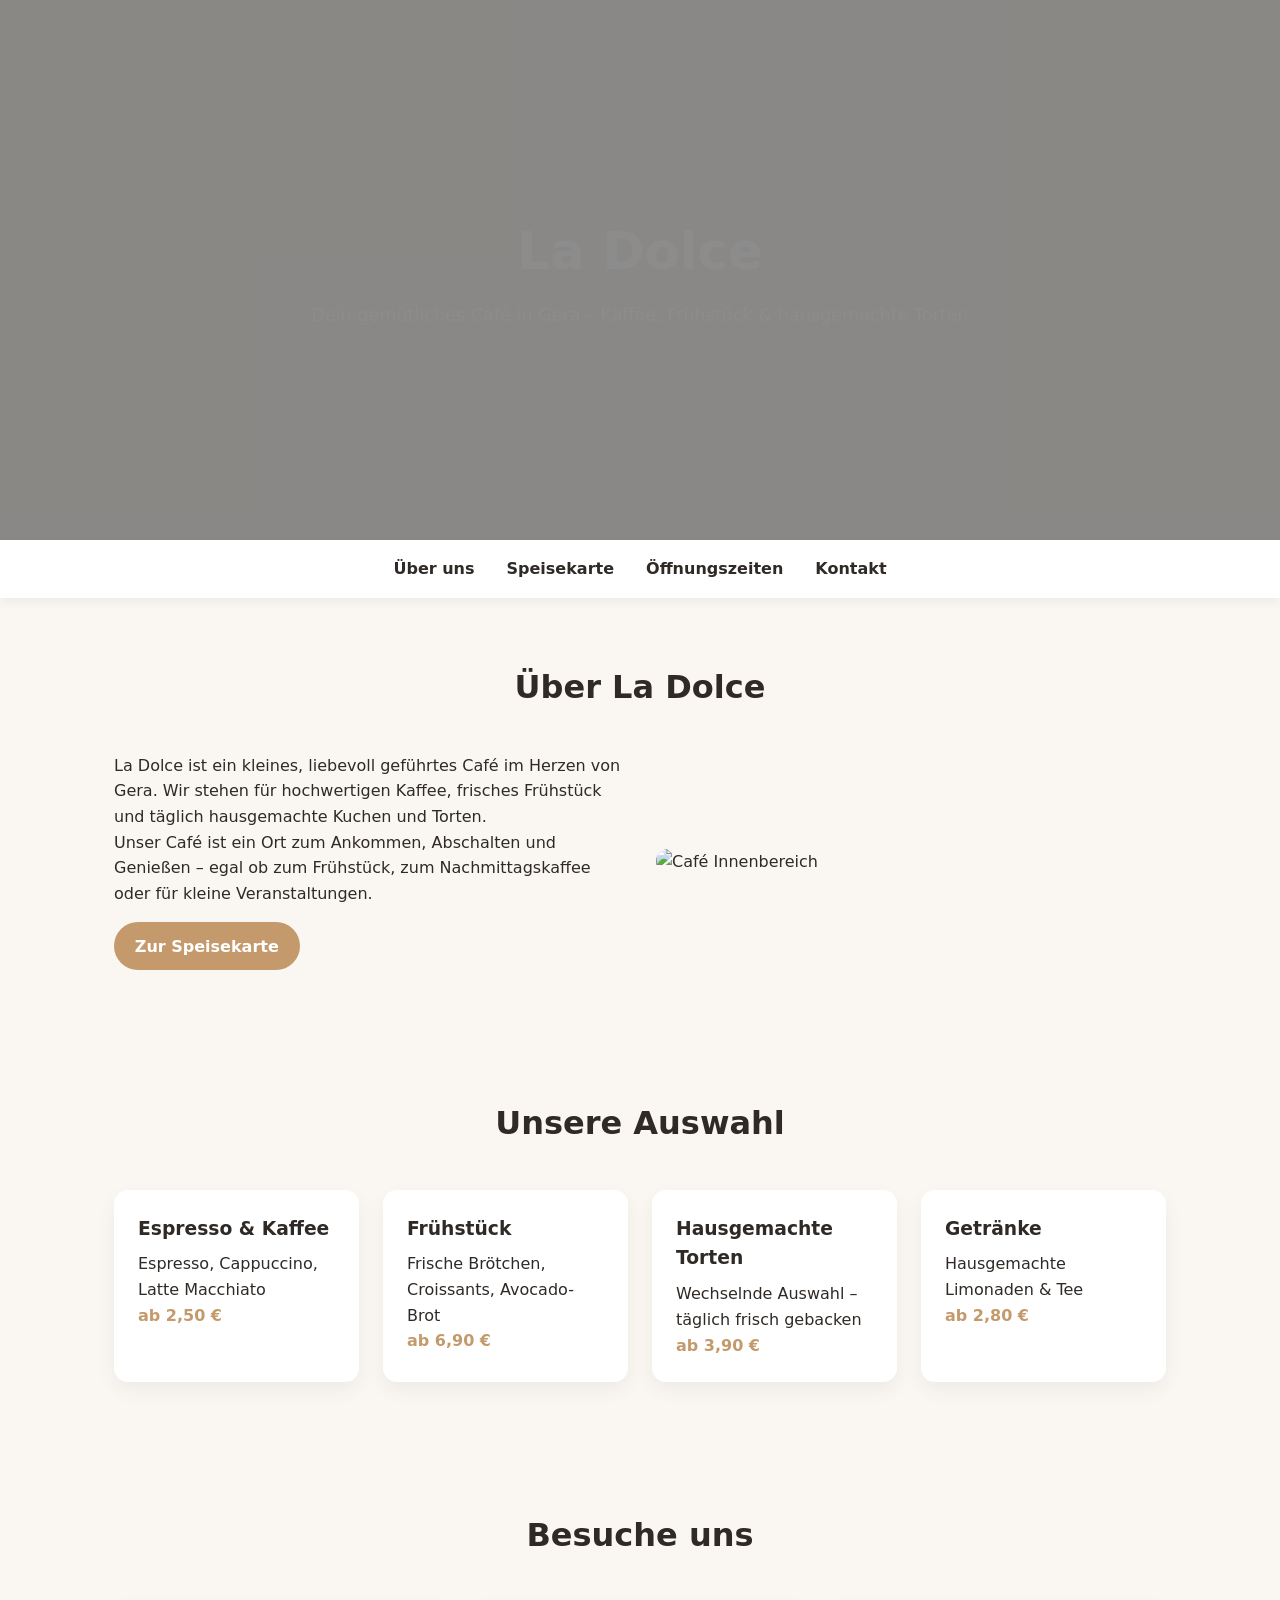
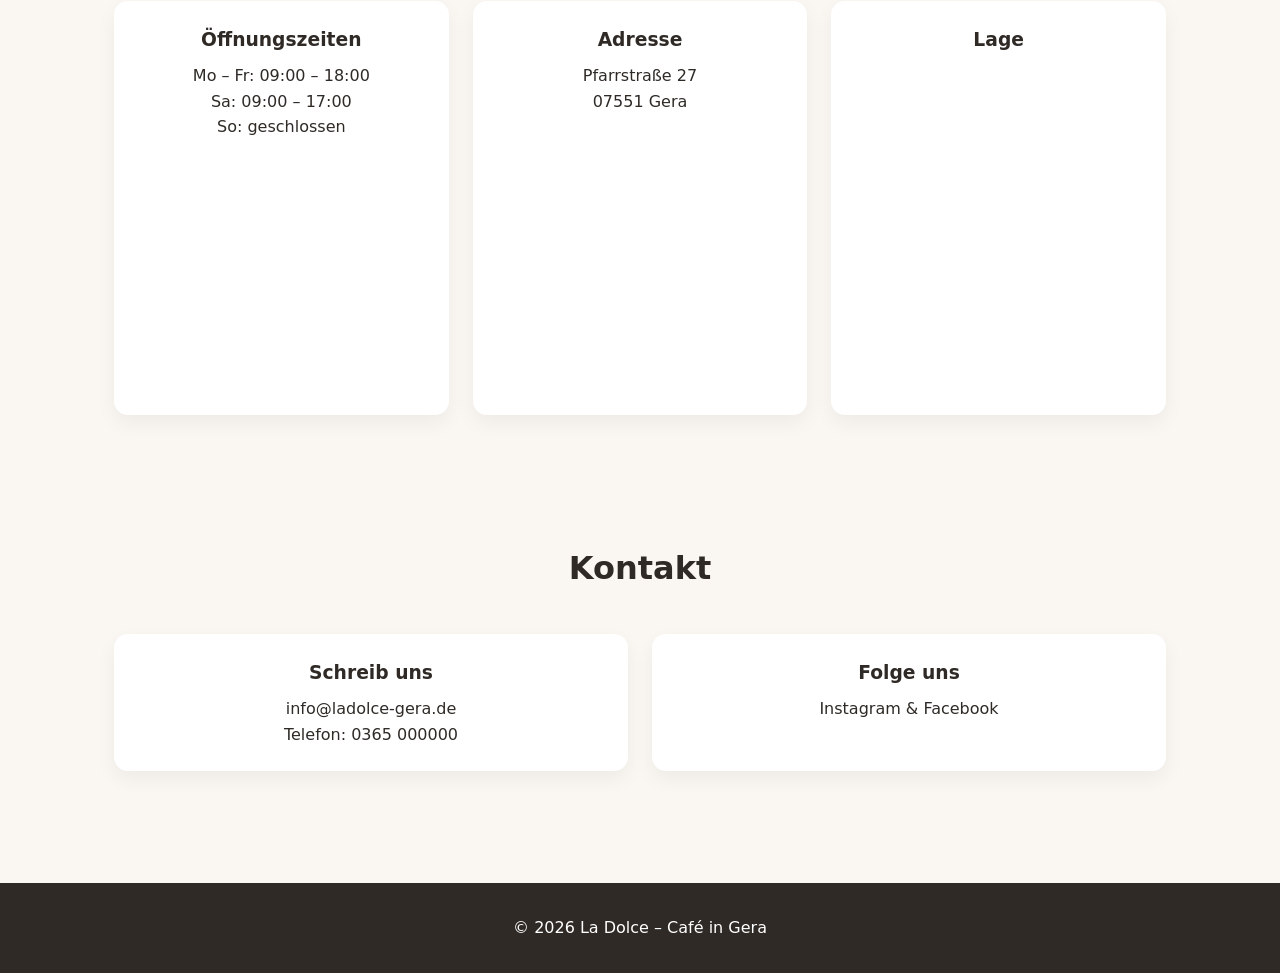
==== index.html @ e6e68c7e "Add files via upload" ====
<!DOCTYPE html><html lang="de">
<head>
  <meta charset="UTF-8" />
  <title>La Dolce – Café in Gera</title>
  <meta name="viewport" content="width=device-width, initial-scale=1" />
  <style>
    :root {
      --bg: #faf7f3;
      --accent: #c49a6c;
      --dark: #2f2a26;
      --card: #ffffff;
    }* {
  box-sizing: border-box;
  margin: 0;
  padding: 0;
  font-family: system-ui, -apple-system, BlinkMacSystemFont, "Segoe UI", Roboto, sans-serif;
}

body {
  background: var(--bg);
  color: var(--dark);
  line-height: 1.6;
}

header {
  background: url("https://images.unsplash.com/photo-1509042239860-f550ce710b93?q=80&w=1600") center / cover no-repeat;
  min-height: 60vh;
  display: flex;
  align-items: center;
  justify-content: center;
  text-align: center;
  padding: 2rem;
  position: relative;
}

header::after {
  content: "";
  position: absolute;
  inset: 0;
  background: rgba(0,0,0,0.45);
}

.hero {
  position: relative;
  color: white;
  max-width: 700px;
}

.hero h1 {
  font-size: clamp(2rem, 5vw, 3.2rem);
  margin-bottom: .5rem;
}

.hero p {
  font-size: 1.1rem;
  opacity: .95;
}

nav {
  background: #fff;
  position: sticky;
  top: 0;
  z-index: 10;
  box-shadow: 0 4px 10px rgba(0,0,0,.05);
}

nav ul {
  list-style: none;
  display: flex;
  justify-content: center;
  gap: 2rem;
  padding: 1rem;
  flex-wrap: wrap;
}

nav a {
  text-decoration: none;
  color: var(--dark);
  font-weight: 600;
}

nav a:hover {
  color: var(--accent);
}

section {
  padding: 4rem 1.5rem;
  max-width: 1100px;
  margin: auto;
}

h2 {
  text-align: center;
  margin-bottom: 2.5rem;
  font-size: 2rem;
}

.about {
  display: grid;
  grid-template-columns: repeat(auto-fit, minmax(280px, 1fr));
  gap: 2rem;
  align-items: center;
}

.about img {
  width: 100%;
  border-radius: 12px;
}

.menu-grid {
  display: grid;
  grid-template-columns: repeat(auto-fit, minmax(240px, 1fr));
  gap: 1.5rem;
}

.card {
  background: var(--card);
  border-radius: 14px;
  padding: 1.5rem;
  box-shadow: 0 8px 20px rgba(0,0,0,.05);
}

.card h3 {
  margin-bottom: .5rem;
}

.price {
  color: var(--accent);
  font-weight: 700;
}

.info-grid {
  display: grid;
  grid-template-columns: repeat(auto-fit, minmax(260px, 1fr));
  gap: 1.5rem;
  text-align: center;
}

iframe {
  width: 100%;
  height: 320px;
  border: 0;
  border-radius: 12px;
}

footer {
  background: #2f2a26;
  color: #fff;
  text-align: center;
  padding: 2rem 1rem;
  margin-top: 3rem;
}

.btn {
  display: inline-block;
  margin-top: 1rem;
  background: var(--accent);
  color: white;
  padding: .7rem 1.3rem;
  border-radius: 999px;
  text-decoration: none;
  font-weight: 600;
}

  </style>
</head>
<body><header id="home">
  <div class="hero">
    <h1>La Dolce</h1>
    <p>Dein gemütliches Café in Gera – Kaffee, Frühstück & hausgemachte Torten</p>
  </div>
</header><nav>
  <ul>
    <li><a href="#about">Über uns</a></li>
    <li><a href="#menu">Speisekarte</a></li>
    <li><a href="#info">Öffnungszeiten</a></li>
    <li><a href="#contact">Kontakt</a></li>
  </ul>
</nav><section id="about">
  <h2>Über La Dolce</h2>
  <div class="about">
    <div>
      <p>
        La Dolce ist ein kleines, liebevoll geführtes Café im Herzen von Gera.
        Wir stehen für hochwertigen Kaffee, frisches Frühstück und täglich
        hausgemachte Kuchen und Torten.
      </p>
      <p>
        Unser Café ist ein Ort zum Ankommen, Abschalten und Genießen – egal ob
        zum Frühstück, zum Nachmittagskaffee oder für kleine Veranstaltungen.
      </p>
      <a class="btn" href="#menu">Zur Speisekarte</a>
    </div>
    <img src="https://images.unsplash.com/photo-1554118811-1e0d58224f24?q=80&w=1200" alt="Café Innenbereich">
  </div>
</section><section id="menu">
  <h2>Unsere Auswahl</h2>
  <div class="menu-grid">
    <div class="card">
      <h3>Espresso & Kaffee</h3>
      <p>Espresso, Cappuccino, Latte Macchiato</p>
      <p class="price">ab 2,50 €</p>
    </div>
    <div class="card">
      <h3>Frühstück</h3>
      <p>Frische Brötchen, Croissants, Avocado-Brot</p>
      <p class="price">ab 6,90 €</p>
    </div>
    <div class="card">
      <h3>Hausgemachte Torten</h3>
      <p>Wechselnde Auswahl – täglich frisch gebacken</p>
      <p class="price">ab 3,90 €</p>
    </div>
    <div class="card">
      <h3>Getränke</h3>
      <p>Hausgemachte Limonaden & Tee</p>
      <p class="price">ab 2,80 €</p>
    </div>
  </div>
</section><section id="info">
  <h2>Besuche uns</h2>
  <div class="info-grid">
    <div class="card">
      <h3>Öffnungszeiten</h3>
      <p>Mo – Fr: 09:00 – 18:00</p>
      <p>Sa: 09:00 – 17:00</p>
      <p>So: geschlossen</p>
    </div>
    <div class="card">
      <h3>Adresse</h3>
      <p>Pfarrstraße 27<br>07551 Gera</p>
    </div>
    <div class="card">
      <h3>Lage</h3>
      <iframe loading="lazy" referrerpolicy="no-referrer-when-downgrade"
        src="https://www.google.com/maps?q=Pfarrstra%C3%9Fe%2027%2C%2007551%20Gera&output=embed"></iframe>
    </div>
  </div>
</section><section id="contact">
  <h2>Kontakt</h2>
  <div class="info-grid">
    <div class="card">
      <h3>Schreib uns</h3>
      <p>info@ladolce-gera.de</p>
      <p>Telefon: 0365 000000</p>
    </div>
    <div class="card">
      <h3>Folge uns</h3>
      <p>Instagram & Facebook</p>
    </div>
  </div>
</section><footer>
  <p>© 2026 La Dolce – Café in Gera</p>
</footer></body>
</html>
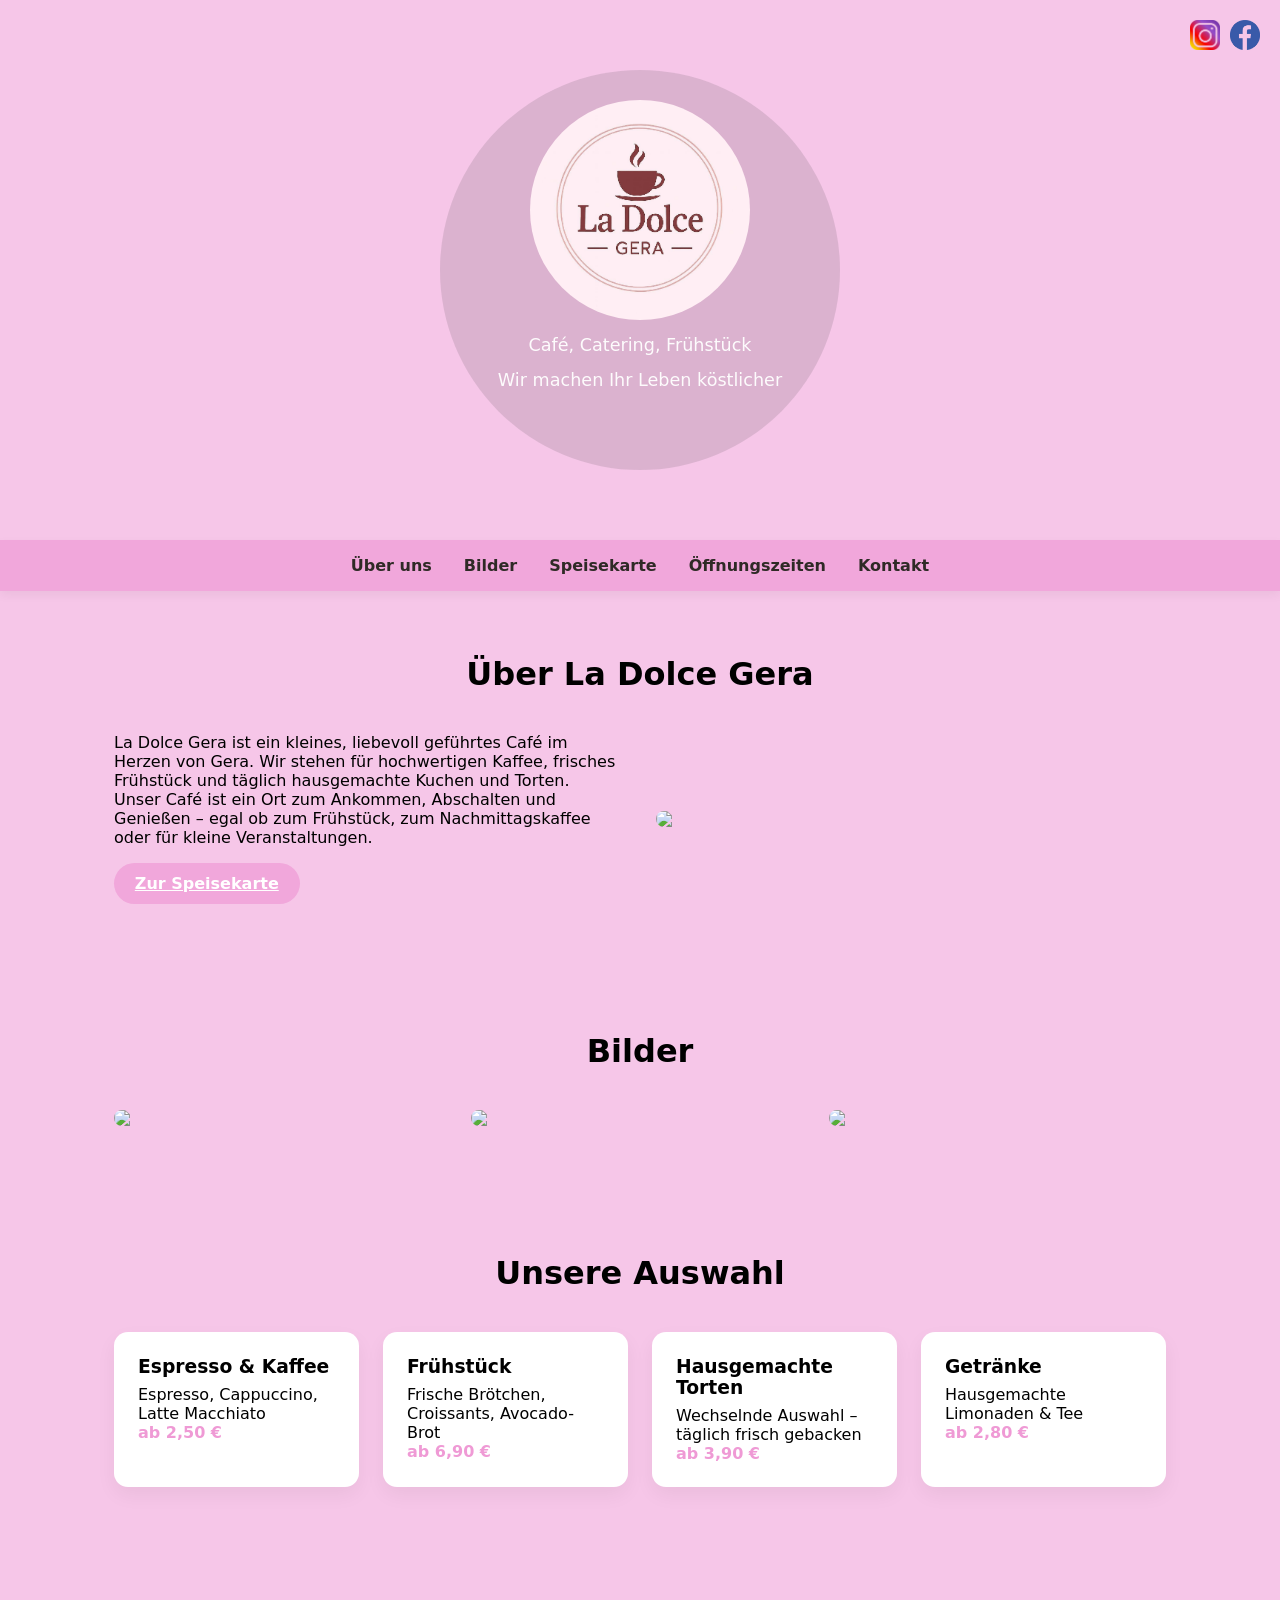
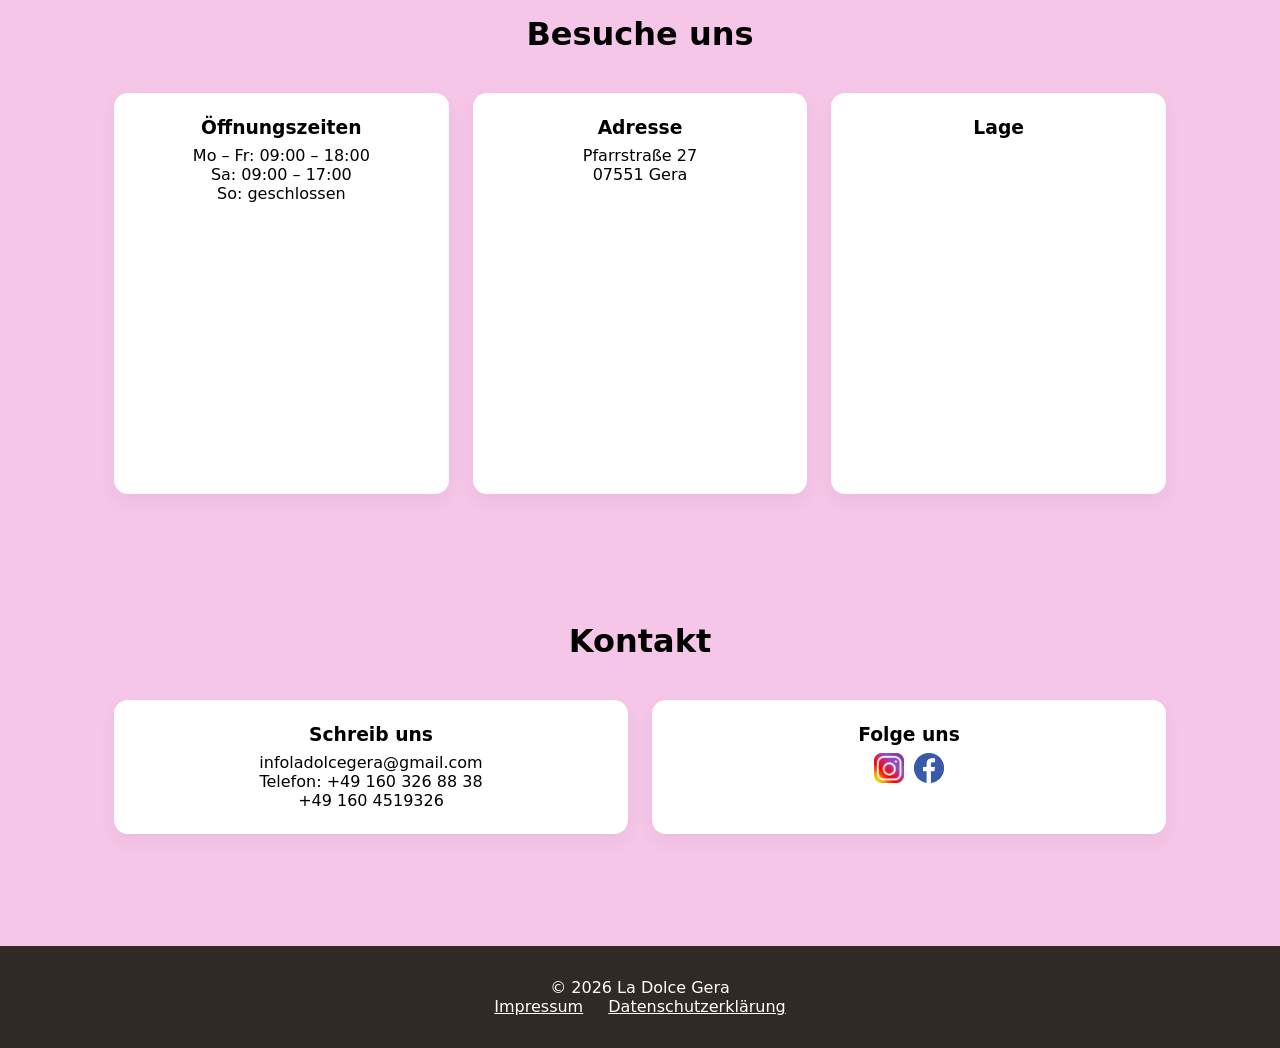
==== commit d902ec9e: "Add files via upload" ====
--- a/index.html
+++ b/index.html
@@ -1,255 +1,190 @@
-<!DOCTYPE html><html lang="de">
+<!DOCTYPE html>
+<html lang="de">
+
 <head>
-  <meta charset="UTF-8" />
-  <title>La Dolce – Café in Gera</title>
-  <meta name="viewport" content="width=device-width, initial-scale=1" />
-  <style>
-    :root {
-      --bg: #faf7f3;
-      --accent: #c49a6c;
-      --dark: #2f2a26;
-      --card: #ffffff;
-    }* {
-  box-sizing: border-box;
-  margin: 0;
-  padding: 0;
-  font-family: system-ui, -apple-system, BlinkMacSystemFont, "Segoe UI", Roboto, sans-serif;
-}
+<meta charset="UTF-8">
+<meta name="viewport" content="width=device-width, initial-scale=1">
+<title>La Dolce Gera</title>
+<link rel="stylesheet" href="style.css">
+</head>
 
-body {
-  background: var(--bg);
-  color: var(--dark);
-  line-height: 1.6;
-}
+<body>
 
-header {
-  background: url("https://images.unsplash.com/photo-1509042239860-f550ce710b93?q=80&w=1600") center / cover no-repeat;
-  min-height: 60vh;
-  display: flex;
-  align-items: center;
-  justify-content: center;
-  text-align: center;
-  padding: 2rem;
-  position: relative;
-}
+  <header>
+    <div class="Hannes">
+        <div id="icons1">
+        <a href="https://www.instagram.com/la_dolce_gera/" target="_blank">
+        <img src="insta2.png" class="socialicon">
+        </a>
 
-header::after {
-  content: "";
-  position: absolute;
-  inset: 0;
-  background: rgba(0,0,0,0.45);
-}
+        <a href="https://www.facebook.com/profile.php?id=61564311907794" target="_blank">
+        <img src="face2.png" class="socialicon">
+        </a>
+      </div>
 
-.hero {
-  position: relative;
-  color: white;
-  max-width: 700px;
-}
+      <div class="hero">
+        <img id="logo" src="logo_la_dolce1.png">
+        <p>Café, Catering, Frühstück</p>
+        <p>Wir machen Ihr Leben köstlicher</p>
+      </div>
+    </div>
 
-.hero h1 {
-  font-size: clamp(2rem, 5vw, 3.2rem);
-  margin-bottom: .5rem;
-}
+  </header>
 
-.hero p {
-  font-size: 1.1rem;
-  opacity: .95;
-}
-
-nav {
-  background: #fff;
-  position: sticky;
-  top: 0;
-  z-index: 10;
-  box-shadow: 0 4px 10px rgba(0,0,0,.05);
-}
-
-nav ul {
-  list-style: none;
-  display: flex;
-  justify-content: center;
-  gap: 2rem;
-  padding: 1rem;
-  flex-wrap: wrap;
-}
-
-nav a {
-  text-decoration: none;
-  color: var(--dark);
-  font-weight: 600;
-}
-
-nav a:hover {
-  color: var(--accent);
-}
-
-section {
-  padding: 4rem 1.5rem;
-  max-width: 1100px;
-  margin: auto;
-}
-
-h2 {
-  text-align: center;
-  margin-bottom: 2.5rem;
-  font-size: 2rem;
-}
-
-.about {
-  display: grid;
-  grid-template-columns: repeat(auto-fit, minmax(280px, 1fr));
-  gap: 2rem;
-  align-items: center;
-}
-
-.about img {
-  width: 100%;
-  border-radius: 12px;
-}
-
-.menu-grid {
-  display: grid;
-  grid-template-columns: repeat(auto-fit, minmax(240px, 1fr));
-  gap: 1.5rem;
-}
-
-.card {
-  background: var(--card);
-  border-radius: 14px;
-  padding: 1.5rem;
-  box-shadow: 0 8px 20px rgba(0,0,0,.05);
-}
-
-.card h3 {
-  margin-bottom: .5rem;
-}
-
-.price {
-  color: var(--accent);
-  font-weight: 700;
-}
-
-.info-grid {
-  display: grid;
-  grid-template-columns: repeat(auto-fit, minmax(260px, 1fr));
-  gap: 1.5rem;
-  text-align: center;
-}
-
-iframe {
-  width: 100%;
-  height: 320px;
-  border: 0;
-  border-radius: 12px;
-}
-
-footer {
-  background: #2f2a26;
-  color: #fff;
-  text-align: center;
-  padding: 2rem 1rem;
-  margin-top: 3rem;
-}
-
-.btn {
-  display: inline-block;
-  margin-top: 1rem;
-  background: var(--accent);
-  color: white;
-  padding: .7rem 1.3rem;
-  border-radius: 999px;
-  text-decoration: none;
-  font-weight: 600;
-}
-
-  </style>
-</head>
-<body><header id="home">
-  <div class="hero">
-    <h1>La Dolce</h1>
-    <p>Dein gemütliches Café in Gera – Kaffee, Frühstück & hausgemachte Torten</p>
-  </div>
-</header><nav>
-  <ul>
+  <nav>
+    <ul>
     <li><a href="#about">Über uns</a></li>
+    <li><a href="#image">Bilder</a></li>
     <li><a href="#menu">Speisekarte</a></li>
     <li><a href="#info">Öffnungszeiten</a></li>
     <li><a href="#contact">Kontakt</a></li>
-  </ul>
-</nav><section id="about">
-  <h2>Über La Dolce</h2>
-  <div class="about">
-    <div>
-      <p>
-        La Dolce ist ein kleines, liebevoll geführtes Café im Herzen von Gera.
+    </ul>
+  </nav>
+
+  <section id="about">
+
+    <h2>Über La Dolce Gera</h2>
+
+    <div class="about">
+      <div>
+        <p>
+        La Dolce Gera ist ein kleines, liebevoll geführtes Café im Herzen von Gera.
         Wir stehen für hochwertigen Kaffee, frisches Frühstück und täglich
         hausgemachte Kuchen und Torten.
-      </p>
-      <p>
+        </p>
+
+        <p>
         Unser Café ist ein Ort zum Ankommen, Abschalten und Genießen – egal ob
         zum Frühstück, zum Nachmittagskaffee oder für kleine Veranstaltungen.
-      </p>
-      <a class="btn" href="#menu">Zur Speisekarte</a>
+        </p>
+
+        <a class="btn" href="#menu">Zur Speisekarte</a>
+      </div>
+
+      <img src="https://images.unsplash.com/photo-1554118811-1e0d58224f24?q=80&w=1200">
     </div>
-    <img src="https://images.unsplash.com/photo-1554118811-1e0d58224f24?q=80&w=1200" alt="Café Innenbereich">
-  </div>
-</section><section id="menu">
-  <h2>Unsere Auswahl</h2>
-  <div class="menu-grid">
-    <div class="card">
+
+  </section>
+
+  <section id="image">
+
+    <h2>Bilder</h2>
+
+    <div>
+    <img src="https://images.unsplash.com/photo-1509042239860-f550ce710b93?q=80&w=800">
+    <img src="https://images.unsplash.com/photo-1442512595331-e89e73853f31?q=80&w=800">
+    <img src="https://images.unsplash.com/photo-1464306076886-debca5e8a6b0?q=80&w=800">
+    </div>
+
+  </section>
+
+  <section id="menu">
+
+    <h2>Unsere Auswahl</h2>
+
+    <div class="menu-grid">
+
+      <div class="card">
       <h3>Espresso & Kaffee</h3>
       <p>Espresso, Cappuccino, Latte Macchiato</p>
       <p class="price">ab 2,50 €</p>
-    </div>
-    <div class="card">
+      </div>
+
+      <div class="card">
       <h3>Frühstück</h3>
       <p>Frische Brötchen, Croissants, Avocado-Brot</p>
       <p class="price">ab 6,90 €</p>
-    </div>
-    <div class="card">
+      </div>
+
+      <div class="card">
       <h3>Hausgemachte Torten</h3>
       <p>Wechselnde Auswahl – täglich frisch gebacken</p>
       <p class="price">ab 3,90 €</p>
-    </div>
-    <div class="card">
+      </div>
+
+      <div class="card">
       <h3>Getränke</h3>
       <p>Hausgemachte Limonaden & Tee</p>
       <p class="price">ab 2,80 €</p>
+      </div>
+
     </div>
-  </div>
-</section><section id="info">
-  <h2>Besuche uns</h2>
-  <div class="info-grid">
-    <div class="card">
+
+  </section>
+
+  <section id="info">
+
+    <h2>Besuche uns</h2>
+
+    <div class="info-grid">
+
+      <div class="card">
       <h3>Öffnungszeiten</h3>
       <p>Mo – Fr: 09:00 – 18:00</p>
       <p>Sa: 09:00 – 17:00</p>
       <p>So: geschlossen</p>
-    </div>
-    <div class="card">
+      </div>
+
+      <div class="card">
       <h3>Adresse</h3>
       <p>Pfarrstraße 27<br>07551 Gera</p>
+      </div>
+
+      <div class="card">
+        <h3>Lage</h3>
+
+        <iframe loading="lazy"
+        src="https://www.google.com/maps?q=Pfarrstra%C3%9Fe%2027%2C%2007551%20Gera&output=embed">
+        </iframe>
+      </div>
+
     </div>
-    <div class="card">
-      <h3>Lage</h3>
-      <iframe loading="lazy" referrerpolicy="no-referrer-when-downgrade"
-        src="https://www.google.com/maps?q=Pfarrstra%C3%9Fe%2027%2C%2007551%20Gera&output=embed"></iframe>
+
+  </section>
+
+  <section id="contact">
+
+    <h2>Kontakt</h2>
+
+    <div class="info-grid">
+
+      <div class="card">
+      <h3>Schreib uns</h3>
+      <p>infoladolcegera@gmail.com</p>
+      <p>Telefon: +49 160 326 88 38</p>
+      <p>+49 160 4519326</p>
+      </div>
+
+      <div class="card">
+
+      <h3>Folge uns</h3>
+
+      <div id="icons2">
+
+      <a href="https://www.instagram.com/la_dolce_gera/" target="_blank">
+      <img src="insta2.png" class="socialicon">
+      </a>
+
+      <a href="https://www.facebook.com/profile.php?id=61564311907794" target="_blank">
+      <img src="face2.png" class="socialicon">
+      </a>
+
+      </div>
+
+      </div>
+
     </div>
-  </div>
-</section><section id="contact">
-  <h2>Kontakt</h2>
-  <div class="info-grid">
-    <div class="card">
-      <h3>Schreib uns</h3>
-      <p>info@ladolce-gera.de</p>
-      <p>Telefon: 0365 000000</p>
-    </div>
-    <div class="card">
-      <h3>Folge uns</h3>
-      <p>Instagram & Facebook</p>
-    </div>
-  </div>
-</section><footer>
-  <p>© 2026 La Dolce – Café in Gera</p>
-</footer></body>
+
+  </section>
+
+  <footer>
+
+    <p>© 2026 La Dolce Gera</p>
+
+    <a href="impressum.html">Impressum</a>
+    <a href="datenschutz.html">Datenschutzerklärung</a>
+
+  </footer>
+
+</body>
 </html>
--- a/style.css
+++ b/style.css
@@ -0,0 +1,277 @@
+:root{
+    --bg: hsl(318, 73%, 82%);
+    --accent:hsl(318, 73%, 77%);
+    --dark:#2f2a26;
+    --card:#ffffff;
+}
+
+*{
+    box-sizing: border-box;
+    margin: 0;
+    padding: 0;
+    font-family: system-ui, -apple-system, BlinkMacSystemFont,
+    "Segoe UI", Roboto, sans-serif;
+}
+
+body{
+  width: 100%;
+  background-color: hsl(318, 73%, 87%);
+}
+
+.Hannes{
+  background-color: rgba(66, 66, 66, 0.144);
+  border-radius: 50%;
+  width: 400px;
+  height: 400px;
+  padding: 30px;
+}
+/* Logo */
+
+#logo{
+  width: clamp(120px,20vw,220px);
+  border-radius: 50%;
+}
+
+/* Header */
+
+header{
+  background: url("https://images.unsplash.com/photo-1509042239860-f550ce710b93?q=80&w=1600") center / cover no-repeat;
+  min-height: 60vh;
+  display:flex;
+  align-items:center;
+  justify-content:center;
+  text-align:center;
+  padding:2rem;
+  position:relative;
+}
+
+.hero{
+  position:relative;
+  color:white;
+  max-width:700px;
+  display:flex;
+  flex-direction:column;
+  gap:15px;
+  align-items:center;
+}
+
+.hero h1{
+  font-size:clamp(2rem,5vw,3.2rem);
+}
+
+.hero p{
+  font-size:1.1rem;
+  opacity:.95;
+}
+
+/* Social Icons */
+
+.socialicon{
+  height:30px;
+  width:30px;
+}
+
+#icons1{
+  position:absolute;
+  top:20px;
+  right:20px;
+  display:flex;
+  gap:10px;
+}
+
+#icons2{
+  display:flex;
+  justify-content:center;
+  gap:10px;
+}
+
+.socialicon:hover{
+  transform:scale(1.15);
+}
+
+/* Navigation */
+
+nav{
+  background:hsl(318, 73%, 80%);
+  position:sticky;
+  top:0;
+  z-index:10;
+  box-shadow:0 4px 10px rgba(0,0,0,.05);
+}
+
+nav ul{
+  list-style:none;
+  display:flex;
+  justify-content:center;
+  gap:2rem;
+  padding:1rem;
+  flex-wrap:wrap;
+}
+
+nav a{
+  text-decoration:none;
+  color:var(--dark);
+  font-weight:600;
+}
+
+nav a:hover{
+  color:#fff;
+  text-decoration:underline;
+}
+
+/* Sections */
+
+section{
+  padding:4rem 1.5rem;
+  max-width:1100px;
+  margin:auto;
+}
+
+h2{
+  text-align:center;
+  margin-bottom:2.5rem;
+  font-size:2rem;
+}
+
+/* About */
+
+.about{
+  display:grid;
+  grid-template-columns:repeat(auto-fit,minmax(280px,1fr));
+  gap:2rem;
+  align-items:center;
+}
+
+.about img{
+  width:100%;
+  border-radius:12px;
+}
+
+/* Images */
+
+#image div{
+  display:grid;
+  grid-template-columns:repeat(auto-fit,minmax(220px,1fr));
+  gap:20px;
+}
+
+#image img{
+  width:100%;
+  border-radius:10px;
+}
+
+/* Menu */
+
+.menu-grid{
+  display:grid;
+  grid-template-columns:repeat(auto-fit,minmax(240px,1fr));
+  gap:1.5rem;
+}
+
+.card{
+  background:var(--card);
+  border-radius:14px;
+  padding:1.5rem;
+  box-shadow:0 8px 20px rgba(0,0,0,.05);
+}
+
+.card h3{
+  margin-bottom:.5rem;
+}
+
+.price{
+  color:var(--accent);
+  font-weight:700;
+}
+
+/* Info */
+
+.info-grid{
+  display:grid;
+  grid-template-columns:repeat(auto-fit,minmax(260px,1fr));
+  gap:1.5rem;
+  text-align:center;
+}
+
+iframe{
+  width:100%;
+  height:320px;
+  border:0;
+  border-radius:12px;
+}
+
+/* Button */
+
+.btn{
+  display:inline-block;
+  margin-top:1rem;
+  background-color:hsl(318, 73%, 80%);
+  color:white;
+  padding:.7rem 1.3rem;
+  border-radius:999px;
+  font-weight:600;
+}
+
+.btn:hover{
+  background-color:hsl(318, 73%, 72%);
+}
+
+.btn:active{
+  background-color:hsl(318, 73%, 62%);
+}
+
+/* Footer */
+
+footer{
+  background:#2f2a26;
+  color:#fff;
+  text-align:center;
+  padding:2rem 1rem;
+  margin-top:3rem;
+}
+
+footer a{
+  color:white;
+  margin:0 10px;
+}
+
+/* Tablet */
+
+@media (max-width:900px){
+
+  nav ul{
+    gap:1rem;
+    font-size:.9rem;
+  }
+
+  section{
+    padding:3rem 1rem;
+  }
+
+}
+
+/* Smartphone */
+
+@media (max-width:600px){
+
+  header{
+    min-height:50vh;
+  }
+
+  .hero p{
+    font-size:.95rem;
+  }
+
+  .menu-grid{
+    grid-template-columns:1fr;
+  }
+
+  .info-grid{
+    grid-template-columns:1fr;
+  }
+
+  iframe{
+    height:250px;
+  }
+
+}
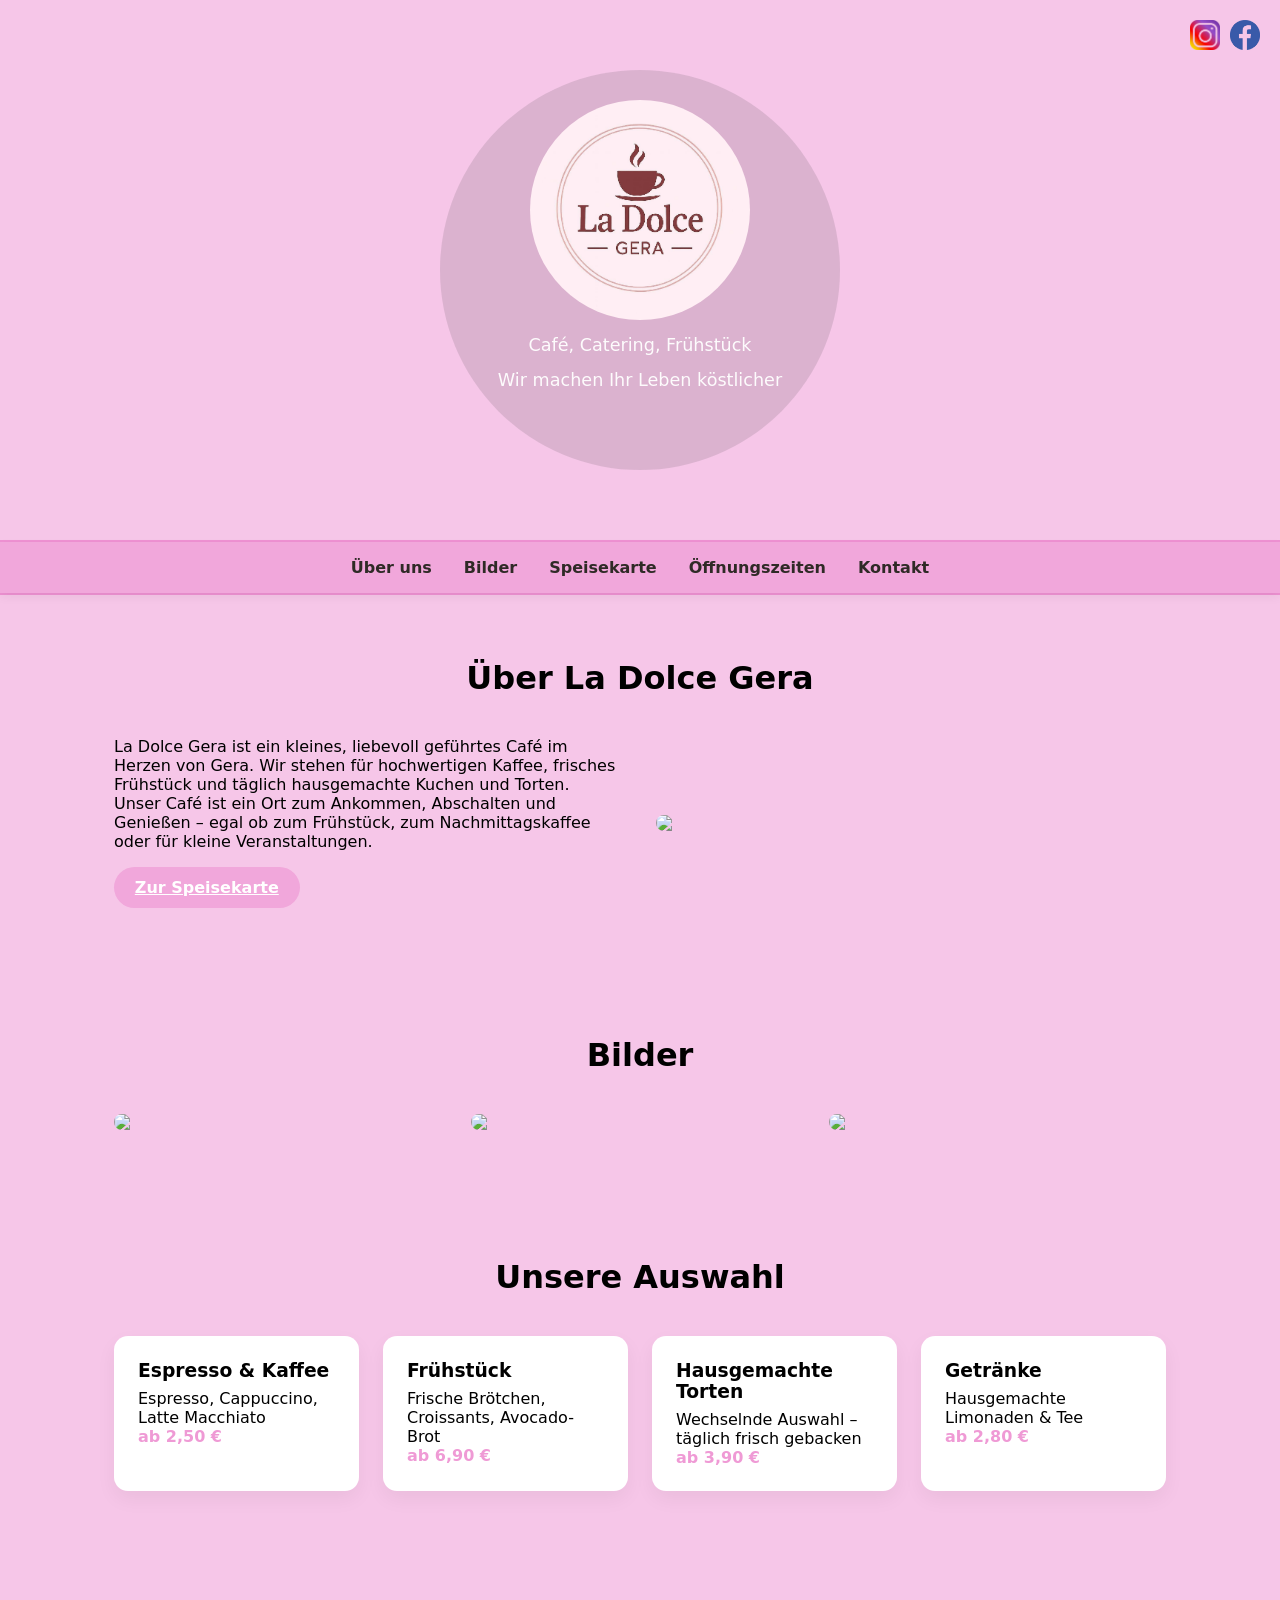
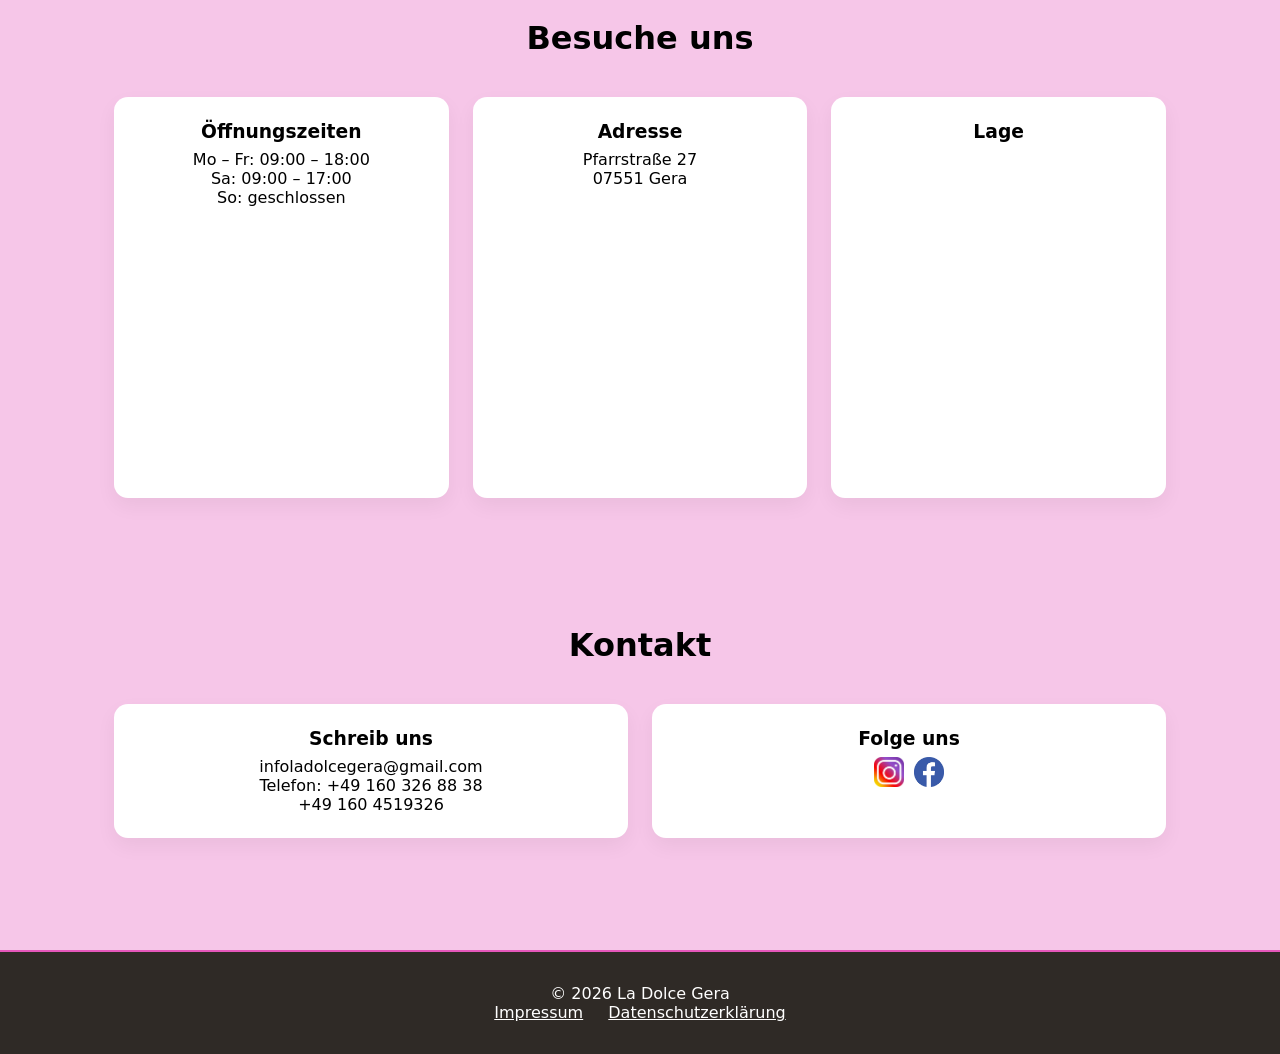
==== commit 36497b0c: "Add files via upload" ====
--- a/index.html
+++ b/index.html
@@ -31,6 +31,8 @@
 
   </header>
 
+  <div class="line"></div>
+
   <nav>
     <ul>
     <li><a href="#about">Über uns</a></li>
@@ -40,6 +42,8 @@
     <li><a href="#contact">Kontakt</a></li>
     </ul>
   </nav>
+
+  <div class="line"></div>
 
   <section id="about">
 
--- a/style.css
+++ b/style.css
@@ -17,6 +17,13 @@
   width: 100%;
   background-color: hsl(318, 73%, 87%);
 }
+
+.line{
+  width: 100%;
+  height: 2px;
+  background-color: hsl(318, 73%, 75%);
+}
+
 
 .Hannes{
   background-color: rgba(66, 66, 66, 0.144);
@@ -228,6 +235,7 @@
   text-align:center;
   padding:2rem 1rem;
   margin-top:3rem;
+  border-top: 2px solid hsl(318, 73%, 62%);
 }
 
 footer a{
